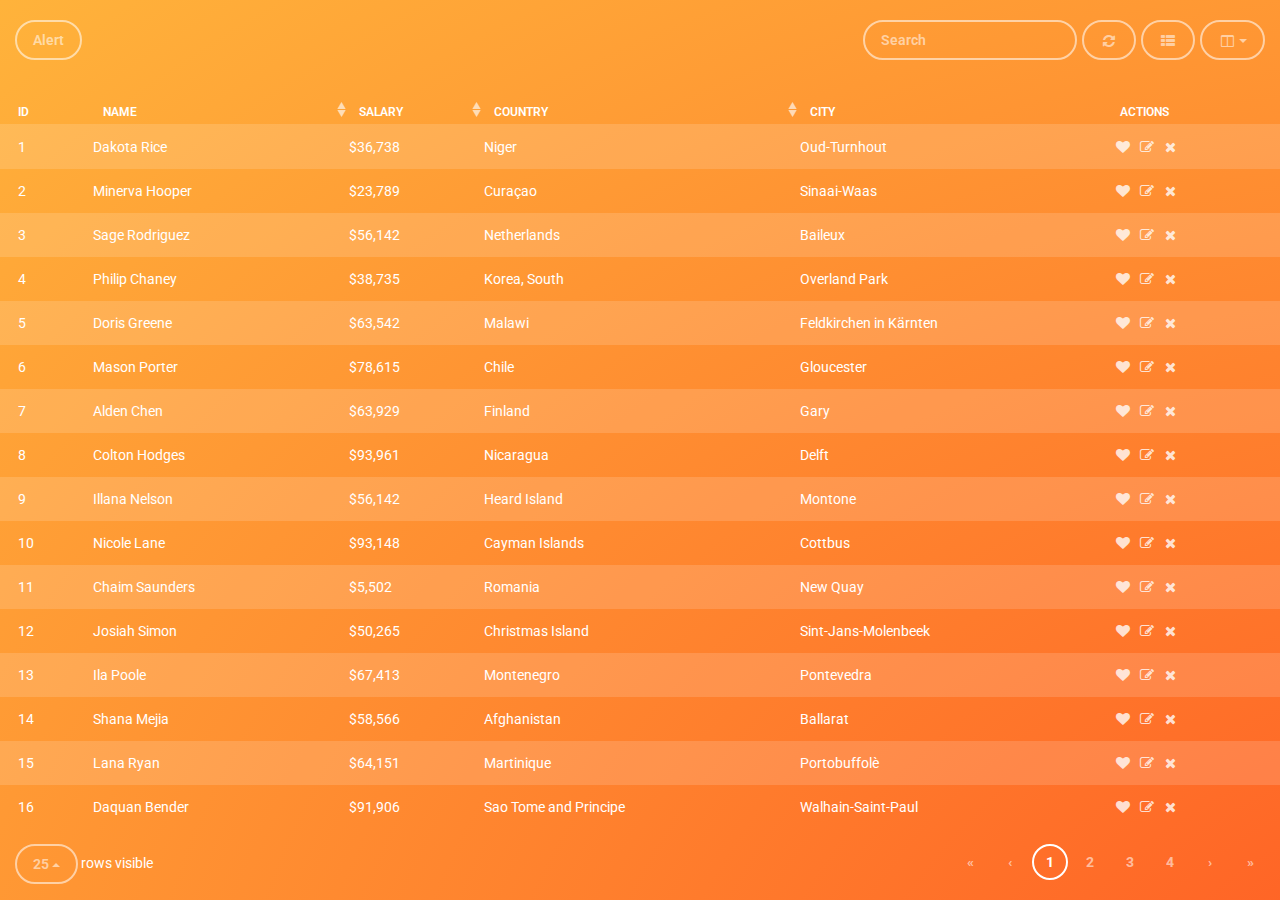
==== index2.html @ b945a911 "fresh css" ====
<!doctype html>
<html lang="en">
<head>
	<meta charset="utf-8" />
	<link rel="icon" type="image/png" href="assets/img/favicon.ico">
	<meta http-equiv="X-UA-Compatible" content="IE=edge,chrome=1" />
	
	<title>Fresh Bootstrap Table by Creative Tim</title>

	<meta content="width=device-width, initial-scale=1.0, maximum-scale=1.0, user-scalable=0" name="viewport" />
    
    <link href="assets/css/bootstrap.css" rel="stylesheet" />
    <link href="assets/css/fresh-bootstrap-table.css" rel="stylesheet" />

    <!--     Fonts and icons     -->
    <link href="http://maxcdn.bootstrapcdn.com/font-awesome/4.2.0/css/font-awesome.min.css" rel="stylesheet">
    <link href='http://fonts.googleapis.com/css?family=Roboto:400,700,300' rel='stylesheet' type='text/css'>
        
</head>
<body>

<div class="wrapper">
    <div class="fresh-table full-color-orange full-screen-table">
    <!--    Available colors for the full background: full-color-blue, full-color-azure, full-color-green, full-color-red, full-color-orange                  
            Available colors only for the toolbar: toolbar-color-blue, toolbar-color-azure, toolbar-color-green, toolbar-color-red, toolbar-color-orange
    -->
        
        <div class="toolbar">
            <button id="alertBtn" class="btn btn-default">Alert</button>
        </div>
        
        <table id="fresh-table" class="table">
            <thead>
                <th data-field="id">ID</th>
            	<th data-field="name" data-sortable="true">Name</th>
            	<th data-field="salary" data-sortable="true">Salary</th>
            	<th data-field="country" data-sortable="true">Country</th>
            	<th data-field="city">City</th>
            	<th data-field="actions" data-formatter="operateFormatter" data-events="operateEvents">Actions</th>
            </thead>
            <tbody>
                <tr>
                	<td>1</td>
                	<td>Dakota Rice</td>
                	<td>$36,738</td>
                	<td>Niger</td>
                	<td>Oud-Turnhout</td>
                	<td></td>
                </tr>
                <tr>
                	<td>2</td>
                	<td>Minerva Hooper</td>
                	<td>$23,789</td>
                	<td>Curaçao</td>
                	<td>Sinaai-Waas</td>
                	<td></td>
                </tr>
                <tr>
                	<td>3</td>
                	<td>Sage Rodriguez</td>
                	<td>$56,142</td>
                	<td>Netherlands</td>
                	<td>Baileux</td>
                	<td></td>
                </tr>
                <tr>
                	<td>4</td>
                	<td>Philip Chaney</td>
                	<td>$38,735</td>
                	<td>Korea, South</td>
                	<td>Overland Park</td>
                	<td></td>
                </tr>
                <tr>
                	<td>5</td>
                	<td>Doris Greene</td>
                	<td>$63,542</td>
                	<td>Malawi</td>
                	<td>Feldkirchen in Kärnten</td>
                	<td></td>
                </tr>
                <tr>
                	<td>6</td>
                	<td>Mason Porter</td>
                	<td>$78,615</td>
                	<td>Chile</td>
                	<td>Gloucester</td>
                	<td></td>
                </tr>
                <tr>
                	<td>7</td>
                	<td>Alden Chen</td>
                	<td>$63,929</td>
                	<td>Finland</td>
                	<td>Gary</td>
                	<td></td>
                </tr>
                <tr>
                	<td>8</td>
                	<td>Colton Hodges</td>
                	<td>$93,961</td>
                	<td>Nicaragua</td>
                	<td>Delft</td>
                	<td></td>
                </tr>
                <tr>
                	<td>9</td>
                	<td>Illana Nelson</td>
                	<td>$56,142</td>
                	<td>Heard Island</td>
                	<td>Montone</td>
                	<td></td>
                </tr>
                <tr>
                	<td>10</td>
                	<td>Nicole Lane</td>
                	<td>$93,148</td>
                	<td>Cayman Islands</td>
                	<td>Cottbus</td>
                	<td></td>
                </tr>
                <tr>
                	<td>11</td>
                	<td>Chaim Saunders</td>
                	<td>$5,502</td>
                	<td>Romania</td>
                	<td>New Quay</td>
                	<td></td>
                </tr>
                <tr>
                	<td>12</td>
                	<td>Josiah Simon</td>
                	<td>$50,265</td>
                	<td>Christmas Island</td>
                	<td>Sint-Jans-Molenbeek</td>
                	<td></td>
                </tr>
                <tr>
                	<td>13</td>
                	<td>Ila Poole</td>
                	<td>$67,413</td>
                	<td>Montenegro</td>
                	<td>Pontevedra</td>
                	<td></td>
                </tr>
                <tr>
                	<td>14</td>
                	<td>Shana Mejia</td>
                	<td>$58,566</td>
                	<td>Afghanistan</td>
                	<td>Ballarat</td>
                	<td></td>
                </tr>
                <tr>
                	<td>15</td>
                	<td>Lana Ryan</td>
                	<td>$64,151</td>
                	<td>Martinique</td>
                	<td>Portobuffolè</td>
                	<td></td>
                </tr>
                <tr>
                	<td>16</td>
                	<td>Daquan Bender</td>
                	<td>$91,906</td>
                	<td>Sao Tome and Principe</td>
                	<td>Walhain-Saint-Paul</td>
                	<td></td>
                </tr>
                <tr>
                	<td>17</td>
                	<td>Connor Wagner</td>
                	<td>$86,537</td>
                	<td>Germany</td>
                	<td>Solihull</td>
                	<td></td>
                </tr>
                <tr>
                	<td>18</td>
                	<td>Boris Horton</td>
                	<td>$35,094</td>
                	<td>Laos</td>
                	<td>Saint-Mard</td>
                	<td></td>
                </tr>
                <tr>
                	<td>19</td>
                	<td>Winifred Ryan</td>
                	<td>$64,436</td>
                	<td>Ireland</td>
                	<td>Ronciglione</td>
                	<td></td>
                </tr>
                <tr>
                	<td>20</td>
                	<td>Tanisha Hayes</td>
                	<td>$43,670</td>
                	<td>Argentina</td>
                	<td>Lint</td>
                	<td></td>
                </tr>
                <tr>
                	<td>21</td>
                	<td>Knox Morris</td>
                	<td>$58,474</td>
                	<td>Norway</td>
                	<td>Melle</td>
                	<td></td>
                </tr>
                <tr>
                	<td>22</td>
                	<td>Idola Stephenson</td>
                	<td>$25,236</td>
                	<td>Saint Barthélemy</td>
                	<td>Joncret</td>
                	<td></td>
                </tr>
                <tr>
                	<td>23</td>
                	<td>Abra Keller</td>
                	<td>$28,272</td>
                	<td>Switzerland</td>
                	<td>Thame</td>
                	<td></td>
                </tr>
                <tr>
                	<td>24</td>
                	<td>Teagan Mcgowan</td>
                	<td>$51,059</td>
                	<td>Sudan</td>
                	<td>Stalowa Wola</td>
                	<td></td>
                </tr>
                <tr>
                	<td>25</td>
                	<td>Leandra Kirby</td>
                	<td>$89,270</td>
                	<td>Western Sahara</td>
                	<td>Oristano</td>
                	<td></td>
                </tr>
                <tr>
                	<td>26</td>
                	<td>Quentin Swanson</td>
                	<td>$64,782</td>
                	<td>Saint Vincent</td>
                	<td>Poznań</td>
                	<td></td>
                </tr>
                <tr>
                	<td>27</td>
                	<td>Naida Oneil</td>
                	<td>$52,070</td>
                	<td>Panama</td>
                	<td>Floriffoux</td>
                	<td></td>
                </tr>
                <tr>
                	<td>28</td>
                	<td>Martina Kent</td>
                	<td>$70,020</td>
                	<td>Paraguay</td>
                	<td>Leffinge</td>
                	<td></td>
                </tr>
                <tr>
                	<td>29</td>
                	<td>Bruno Wilson</td>
                	<td>$71,875</td>
                	<td>Tanzania</td>
                	<td>Oosterhout</td>
                	<td></td>
                </tr>
                <tr>
                	<td>30</td>
                	<td>Len Talley</td>
                	<td>$62,755</td>
                	<td>Barbados</td>
                	<td>Fauglia</td>
                	<td></td>
                </tr>
                <tr>
                	<td>31</td>
                	<td>Cherokee Mcclure</td>
                	<td>$39,037</td>
                	<td>United States</td>
                	<td>Pike Creek</td>
                	<td></td>
                </tr>
                <tr>
                	<td>32</td>
                	<td>Nero Harrison</td>
                	<td>$25,378</td>
                	<td>Tanzania</td>
                	<td>Portland</td>
                	<td></td>
                </tr>
                <tr>
                	<td>33</td>
                	<td>Mikayla Peters</td>
                	<td>$79,896</td>
                	<td>Heard Island</td>
                	<td>San Jose</td>
                	<td></td>
                </tr>
                <tr>
                	<td>34</td>
                	<td>Judith Mercer</td>
                	<td>$87,954</td>
                	<td>Cuba</td>
                	<td>North Vancouver</td>
                	<td></td>
                </tr>
                <tr>
                	<td>35</td>
                	<td>Rama Christensen</td>
                	<td>$74,139</td>
                	<td>Niger</td>
                	<td>Rimouski</td>
                	<td></td>
                </tr>
                <tr>
                	<td>36</td>
                	<td>Brian Carroll</td>
                	<td>$50,358</td>
                	<td>Cayman Islands</td>
                	<td>Hudson's Hope</td>
                	<td></td>
                </tr>
                <tr>
                	<td>37</td>
                	<td>Lunea Cooke</td>
                	<td>$54,123</td>
                	<td>Madagascar</td>
                	<td>Tsiigehtchic</td>
                	<td></td>
                </tr>
                <tr>
                	<td>38</td>
                	<td>Holly Bowman</td>
                	<td>$28,024</td>
                	<td>Brunei</td>
                	<td>Farrukhabad-cum-Fatehgarh</td>
                	<td></td>
                </tr>
                <tr>
                	<td>39</td>
                	<td>Evangeline Levine</td>
                	<td>$22,318</td>
                	<td>Iceland</td>
                	<td>Coassolo Torinese</td>
                	<td></td>
                </tr>
                <tr>
                	<td>40</td>
                	<td>Beck Barlow</td>
                	<td>$87,051</td>
                	<td>Hungary</td>
                	<td>Drancy</td>
                	<td></td>
                </tr>
                <tr>
                	<td>41</td>
                	<td>Sacha Dale</td>
                	<td>$52,392</td>
                	<td>Congo (Brazzaville)</td>
                	<td>Sint-Pauwels</td>
                	<td></td>
                </tr>
                <tr>
                	<td>42</td>
                	<td>Candice Norman</td>
                	<td>$69,753</td>
                	<td>Madagascar</td>
                	<td>Verrès</td>
                	<td></td>
                </tr>
                <tr>
                	<td>43</td>
                	<td>Herrod Snider</td>
                	<td>$53,181</td>
                	<td>Nigeria</td>
                	<td>Tejar</td>
                	<td></td>
                </tr>
                <tr>
                	<td>44</td>
                	<td>Kylie Weeks</td>
                	<td>$33,401</td>
                	<td>Monaco</td>
                	<td>Piancastagnaio</td>
                	<td></td>
                </tr>
                <tr>
                	<td>45</td>
                	<td>Cadman Mendez</td>
                	<td>$96,468</td>
                	<td>South Georgia</td>
                	<td>Deline</td>
                	<td></td>
                </tr>
                <tr>
                	<td>46</td>
                	<td>Teegan Robbins</td>
                	<td>$14,632</td>
                	<td>Turkmenistan</td>
                	<td>Cerchio</td>
                	<td></td>
                </tr>
                <tr>
                	<td>47</td>
                	<td>Lael Padilla</td>
                	<td>$51,409</td>
                	<td>Ghana</td>
                	<td>Biała Podlaska</td>
                	<td></td>
                </tr>
                <tr>
                	<td>48</td>
                	<td>Imogene May</td>
                	<td>$23,589</td>
                	<td>Turkmenistan</td>
                	<td>Gressan</td>
                	<td></td>
                </tr>
                <tr>
                	<td>49</td>
                	<td>Bernard Yang</td>
                	<td>$14,082</td>
                	<td>Timor-Leste</td>
                	<td>Saint-Eugene</td>
                	<td></td>
                </tr>
                <tr>
                	<td>50</td>
                	<td>Amber Gillespie</td>
                	<td>$23,133</td>
                	<td>Sao Tome and Principe</td>
                	<td>Bucharest</td>
                	<td></td>
                </tr>
                <tr>
                	<td>51</td>
                	<td>Grady Melton</td>
                	<td>$73,501</td>
                	<td>Tokelau</td>
                	<td>Colobraro</td>
                	<td></td>
                </tr>
                <tr>
                	<td>52</td>
                	<td>Rae Williams</td>
                	<td>$80,797</td>
                	<td>Sierra Leone</td>
                	<td>Merrickville-Wolford</td>
                	<td></td>
                </tr>
                <tr>
                	<td>53</td>
                	<td>Quon Tyson</td>
                	<td>$88,498</td>
                	<td>Finland</td>
                	<td>Machilipatnam</td>
                	<td></td>
                </tr>
                <tr>
                	<td>54</td>
                	<td>Xyla Sheppard</td>
                	<td>$39,462</td>
                	<td>Russian Federation</td>
                	<td>Tourinnes-Saint-Lambert</td>
                	<td></td>
                </tr>
                <tr>
                	<td>55</td>
                	<td>Lamar Branch</td>
                	<td>$71,272</td>
                	<td>Malta</td>
                	<td>Kuşadası</td>
                	<td></td>
                </tr>
                <tr>
                	<td>56</td>
                	<td>Iris Jordan</td>
                	<td>$49,642</td>
                	<td>Gambia</td>
                	<td>Finkenstein am Faaker See</td>
                	<td></td>
                </tr>
                <tr>
                	<td>57</td>
                	<td>Zeus Hicks</td>
                	<td>$10,915</td>
                	<td>Poland</td>
                	<td>Conselice</td>
                	<td></td>
                </tr>
                <tr>
                	<td>58</td>
                	<td>Rafael Luna</td>
                	<td>$41,457</td>
                	<td>Bonaire</td>
                	<td>Dibrugarh</td>
                	<td></td>
                </tr>
                <tr>
                	<td>59</td>
                	<td>Reed Rodgers</td>
                	<td>$49,797</td>
                	<td>Bahamas</td>
                	<td>Olsztyn</td>
                	<td></td>
                </tr>
                <tr>
                	<td>60</td>
                	<td>Kenneth Tyler</td>
                	<td>$33,618</td>
                	<td>Venezuela</td>
                	<td>Seilles</td>
                	<td></td>
                </tr>
                <tr>
                	<td>61</td>
                	<td>Cameron Wooten</td>
                	<td>$58,119</td>
                	<td>Saudi Arabia</td>
                	<td>Montebello sul Sangro</td>
                	<td></td>
                </tr>
                <tr>
                	<td>62</td>
                	<td>Quentin Talley</td>
                	<td>$38,465</td>
                	<td>Belize</td>
                	<td>Serralunga d'Alba</td>
                	<td></td>
                </tr>
                <tr>
                	<td>63</td>
                	<td>Petra Day</td>
                	<td>$98,804</td>
                	<td>Belarus</td>
                	<td>Bielefeld</td>
                	<td></td>
                </tr>
                <tr>
                	<td>64</td>
                	<td>Slade Brady</td>
                	<td>$10,311</td>
                	<td>Greece</td>
                	<td>Cardigan</td>
                	<td></td>
                </tr>
                <tr>
                	<td>65</td>
                	<td>Zena Parker</td>
                	<td>$65,753</td>
                	<td>Slovakia</td>
                	<td>Tirupati</td>
                	<td></td>
                </tr>
                <tr>
                	<td>66</td>
                	<td>Jordan Johns</td>
                	<td>$25,588</td>
                	<td>Sudan</td>
                	<td>Beauvechain</td>
                	<td></td>
                </tr>
                <tr>
                	<td>67</td>
                	<td>Xaviera Schmidt</td>
                	<td>$7,553</td>
                	<td>Lesotho</td>
                	<td>M�nchengladbach</td>
                	<td></td>
                </tr>
                <tr>
                	<td>68</td>
                	<td>Ferris Williams</td>
                	<td>$38,556</td>
                	<td>Kuwait</td>
                	<td>Agartala</td>
                	<td></td>
                </tr>
                <tr>
                	<td>69</td>
                	<td>Riley Smith</td>
                	<td>$92,133</td>
                	<td>Portugal</td>
                	<td>Maringá</td>
                	<td></td>
                </tr>
                <tr>
                	<td>70</td>
                	<td>Gary Gentry</td>
                	<td>$21,792</td>
                	<td>Portugal</td>
                	<td>Sint-Denijs-Westrem</td>
                	<td></td>
                </tr>
                <tr>
                	<td>71</td>
                	<td>Octavia Clemons</td>
                	<td>$57,445</td>
                	<td>Sao Tome and Principe</td>
                	<td>Bekkerzeel</td>
                	<td></td>
                </tr>
                <tr>
                	<td>72</td>
                	<td>Kareem Sharpe</td>
                	<td>$46,751</td>
                	<td>Qatar</td>
                	<td>Bromyard</td>
                	<td></td>
                </tr>
                <tr>
                	<td>73</td>
                	<td>Macon Mcgee</td>
                	<td>$74,661</td>
                	<td>Somalia</td>
                	<td>Savona</td>
                	<td></td>
                </tr>
                <tr>
                	<td>74</td>
                	<td>Austin Gamble</td>
                	<td>$90,527</td>
                	<td>Lithuania</td>
                	<td>Red Deer</td>
                	<td></td>
                </tr>
                <tr>
                	<td>75</td>
                	<td>Astra Odom</td>
                	<td>$89,223</td>
                	<td>Micronesia</td>
                	<td>Fort Providence</td>
                	<td></td>
                </tr>
                <tr>
                	<td>76</td>
                	<td>Ima Gamble</td>
                	<td>$73,044</td>
                	<td>Singapore</td>
                	<td>Koszalin</td>
                	<td></td>
                </tr>
                <tr>
                	<td>77</td>
                	<td>Tanya Herring</td>
                	<td>$96,594</td>
                	<td>Tonga</td>
                	<td>Tillet</td>
                	<td></td>
                </tr>
                <tr>
                	<td>78</td>
                	<td>Tucker Brown</td>
                	<td>$68,624</td>
                	<td>Seychelles</td>
                	<td>Hull</td>
                	<td></td>
                </tr>
                <tr>
                	<td>79</td>
                	<td>Zelda Hines</td>
                	<td>$40,699</td>
                	<td>Cameroon</td>
                	<td>Rochester</td>
                	<td></td>
                </tr>
                <tr>
                	<td>80</td>
                	<td>Elton Holden</td>
                	<td>$22,698</td>
                	<td>Samoa</td>
                	<td>Acquedolci</td>
                	<td></td>
                </tr>
                <tr>
                	<td>81</td>
                	<td>Virginia Valencia</td>
                	<td>$72,698</td>
                	<td>Algeria</td>
                	<td>Pointe-aux-Trembles</td>
                	<td></td>
                </tr>
                <tr>
                	<td>82</td>
                	<td>Mia Pratt</td>
                	<td>$47,252</td>
                	<td>Bhutan</td>
                	<td>Salt Lake City</td>
                	<td></td>
                </tr>
                <tr>
                	<td>83</td>
                	<td>Kitra Craig</td>
                	<td>$36,888</td>
                	<td>Yemen</td>
                	<td>Melville</td>
                	<td></td>
                </tr>
                <tr>
                	<td>84</td>
                	<td>Amery Spears</td>
                	<td>$62,359</td>
                	<td>Montenegro</td>
                	<td>Logroño</td>
                	<td></td>
                </tr>
                <tr>
                	<td>85</td>
                	<td>Kirk Miller</td>
                	<td>$45,812</td>
                	<td>Belize</td>
                	<td>Conca Casale</td>
                	<td></td>
                </tr>
                <tr>
                	<td>86</td>
                	<td>Elton Clayton</td>
                	<td>$23,513</td>
                	<td>Paraguay</td>
                	<td>Linton</td>
                	<td></td>
                </tr>
                <tr>
                	<td>87</td>
                	<td>Rhonda Chavez</td>
                	<td>$40,242</td>
                	<td>Korea, North</td>
                	<td>Mellery</td>
                	<td></td>
                </tr>
                <tr>
                	<td>88</td>
                	<td>Florence Tillman</td>
                	<td>$79,225</td>
                	<td>Cayman Islands</td>
                	<td>S�lange</td>
                	<td></td>
                </tr>
                <tr>
                	<td>89</td>
                	<td>Hayley Valencia</td>
                	<td>$26,047</td>
                	<td>Vanuatu</td>
                	<td>Crowsnest Pass</td>
                	<td></td>
                </tr>
                <tr>
                	<td>90</td>
                	<td>Wing Love</td>
                	<td>$72,505</td>
                	<td>Wallis and Futuna</td>
                	<td>Diadema</td>
                	<td></td>
                </tr>
                <tr>
                	<td>91</td>
                	<td>Gary Cochran</td>
                	<td>$50,642</td>
                	<td>Saint Lucia</td>
                	<td>Wilmington</td>
                	<td></td>
                </tr>
                <tr>
                	<td>92</td>
                	<td>Karleigh Cochran</td>
                	<td>$42,292</td>
                	<td>Korea, South</td>
                	<td>Newton Stewart</td>
                	<td></td>
                </tr>
                <tr>
                	<td>93</td>
                	<td>Jin Levy</td>
                	<td>$73,247</td>
                	<td>Honduras</td>
                	<td>Sudbury</td>
                	<td></td>
                </tr>
                <tr>
                	<td>94</td>
                	<td>Mari Webb</td>
                	<td>$26,412</td>
                	<td>Finland</td>
                	<td>Tarvisio</td>
                	<td></td>
                </tr>
                <tr>
                	<td>95</td>
                	<td>Jenette Roman</td>
                	<td>$15,920</td>
                	<td>France</td>
                	<td>Forbach</td>
                	<td></td>
                </tr>
                <tr>
                	<td>96</td>
                	<td>Fritz Silva</td>
                	<td>$18,512</td>
                	<td>Macedonia</td>
                	<td>Lauco</td>
                	<td></td>
                </tr>
                <tr>
                	<td>97</td>
                	<td>Rigel Mathews</td>
                	<td>$75,899</td>
                	<td>Congo</td>
                	<td>Madrid</td>
                	<td></td>
                </tr>
                <tr>
                	<td>98</td>
                	<td>Stephen Pace</td>
                	<td>$60,739</td>
                	<td>Hungary</td>
                	<td>Cinco Esquinas</td>
                	<td></td>
                </tr>
                <tr>
                	<td>99</td>
                	<td>Desiree Humphrey</td>
                	<td>$51,795</td>
                	<td>Portugal</td>
                	<td>Forst</td>
                	<td></td>
                </tr>
                <tr>
                	<td>100</td>
                	<td>Vielka Norton</td>
                	<td>$44,584</td>
                	<td>Spain</td>
                	<td>Thane</td>
                	<td></td>
                </tr>
            </tbody>
        </table>
    </div>
    
</div>


</body>
    <script type="text/javascript" src="assets/js/jquery-1.11.2.min.js"></script>
    <script type="text/javascript" src="assets/js/bootstrap.js"></script>
    <script type="text/javascript" src="assets/js/bootstrap-table.js"></script>
        
    <script type="text/javascript">
        var $table = $('#fresh-table'),
            $alertBtn = $('#alertBtn'), 
            full_screen = false,
            window_height;
            
        $().ready(function(){
            
            window_height = $(window).height();
            table_height = window_height - 20;
            
            
            $table.bootstrapTable({
                toolbar: ".toolbar",

                showRefresh: true,
                search: true,
                showToggle: true,
                showColumns: true,
                pagination: true,
                striped: true,
                sortable: true,
                height: table_height,
                pageSize: 25,
                pageList: [25,50,100],
                
                formatShowingRows: function(pageFrom, pageTo, totalRows){
                    //do nothing here, we don't want to show the text "showing x of y from..." 
                },
                formatRecordsPerPage: function(pageNumber){
                    return pageNumber + " rows visible";
                },
                icons: {
                    refresh: 'fa fa-refresh',
                    toggle: 'fa fa-th-list',
                    columns: 'fa fa-columns',
                    detailOpen: 'fa fa-plus-circle',
                    detailClose: 'fa fa-minus-circle'
                }
            });
            
            window.operateEvents = {
                'click .like': function (e, value, row, index) {
                    alert('You click like icon, row: ' + JSON.stringify(row));
                    console.log(value, row, index);
                },
                'click .edit': function (e, value, row, index) {
                    alert('You click edit icon, row: ' + JSON.stringify(row));
                    console.log(value, row, index);    
                },
                'click .remove': function (e, value, row, index) {
                    $table.bootstrapTable('remove', {
                        field: 'id',
                        values: [row.id]
                    });
            
                }
            };
            
            $alertBtn.click(function () {
                alert("You pressed on Alert");
            });
        
            
            $(window).resize(function () {
                $table.bootstrapTable('resetView');
            });    
        });
        

        function operateFormatter(value, row, index) {
            return [
                '<a rel="tooltip" title="Like" class="table-action like" href="javascript:void(0)" title="Like">',
                    '<i class="fa fa-heart"></i>',
                '</a>',
                '<a rel="tooltip" title="Edit" class="table-action edit" href="javascript:void(0)" title="Edit">',
                    '<i class="fa fa-edit"></i>',
                '</a>',
                '<a rel="tooltip" title="Remove" class="table-action remove" href="javascript:void(0)" title="Remove">',
                    '<i class="fa fa-remove"></i>',
                '</a>'
            ].join('');
        }
       
    </script>

</html>
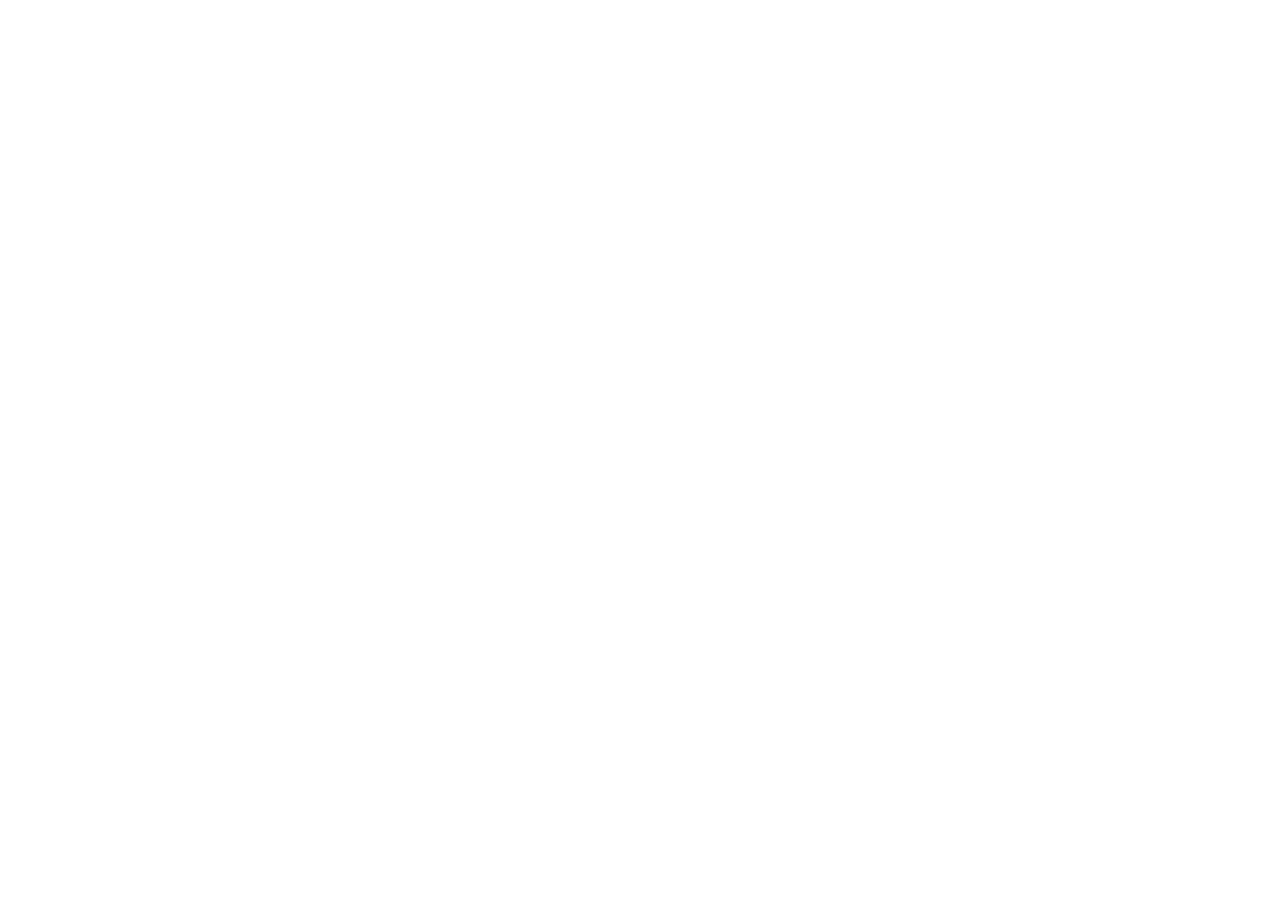
==== commit 1c35d081: "dsf" ====
--- a/index2.html
+++ b/index2.html
@@ -5,7 +5,7 @@
 	<link rel="icon" type="image/png" href="assets/img/favicon.ico">
 	<meta http-equiv="X-UA-Compatible" content="IE=edge,chrome=1" />
 	
-	<title>Fresh Bootstrap Table by Creative Tim</title>
+	<title>Angel's Money Heaven</title>
 
 	<meta content="width=device-width, initial-scale=1.0, maximum-scale=1.0, user-scalable=0" name="viewport" />
     
@@ -17,6 +17,9 @@
     <link href='http://fonts.googleapis.com/css?family=Roboto:400,700,300' rel='stylesheet' type='text/css'>
         
 </head>
+
+
+
 <body>
 
 <div class="wrapper">
@@ -29,6 +32,24 @@
             <button id="alertBtn" class="btn btn-default">Alert</button>
         </div>
         
+		
+		<div id="app"></div>
+		<script src="node_modules/react/dist/react.js"></script>
+		<script src="node_modules/jquery/dist/jquery.min.js"></script>
+		<script src="node_modules/CBuffer/cbuffer.js"></script>
+		<script src="vendor/cryptojs-sha256-3.1.2.js"></script>
+		<script src="node_modules/socket.io-client/socket.io.js"></script>
+		<script src="vendor/lodash.min.js" type="text/javascript"></script>
+		<script src="node_modules/wolfy87-eventemitter/EventEmitter.js"></script>
+		<script src="node_modules/bootstrap/js/tooltip.js"></script>
+		<script src="node_modules/bootstrap/js/popover.js"></script>
+		<script src="/app/app.js" type="text/javascript"></script>
+		<script src="//www.google.com/recaptcha/api.js?render=explicit&onload=onRecaptchaLoad" async defer></script>
+		
+		
+		
+		
+		
         <table id="fresh-table" class="table">
             <thead>
                 <th data-field="id">ID</th>
@@ -847,6 +868,9 @@
 
 
 </body>
+
+
+
     <script type="text/javascript" src="assets/js/jquery-1.11.2.min.js"></script>
     <script type="text/javascript" src="assets/js/bootstrap.js"></script>
     <script type="text/javascript" src="assets/js/bootstrap-table.js"></script>
